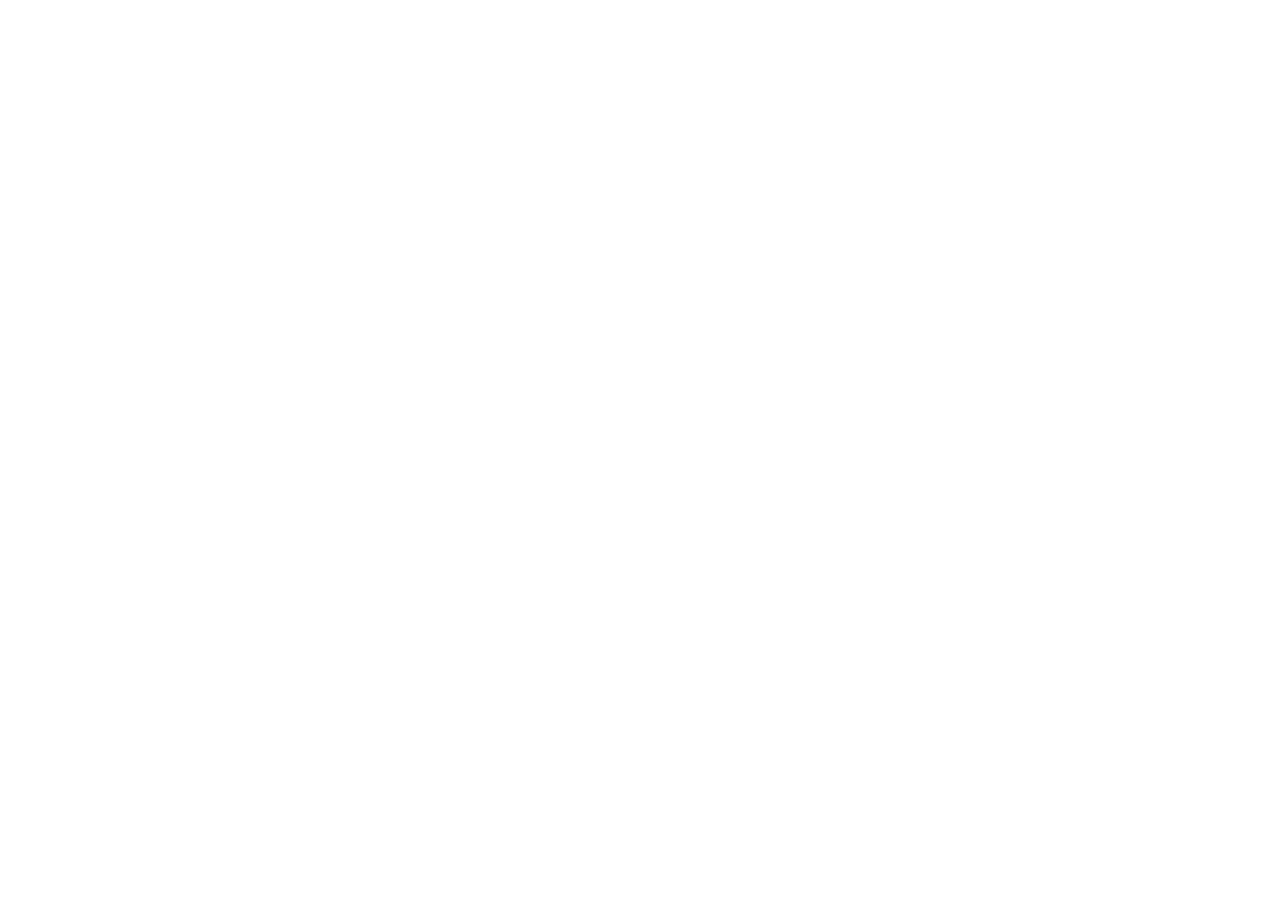
==== index.html @ 8b6d1966 "Initial commit" ====
<!DOCTYPE html>
<html lang="es">
<head>
    <meta charset="UTF-8">
    <meta name="viewport" content="width=device-width, initial-scale=1.0">
    <link rel="stylesheet" href="css/styles.css">
    <title>Document</title>
</head>
<body>
    
</body>
</html>
---- css/styles.css ----
* {
  box-sizing: border-box;
}
html {
  scroll-behavior: smooth;
}
img {
  display: block;
  max-width: 100%;
}
a {
  text-decoration: none;
  color: inherit;
}
ul {
  list-style: none;
  padding-left: 0;
  margin-top: 0;
  margin-bottom: 0;
}
body {
  margin: 0;
  font-family: sans-serif;
}
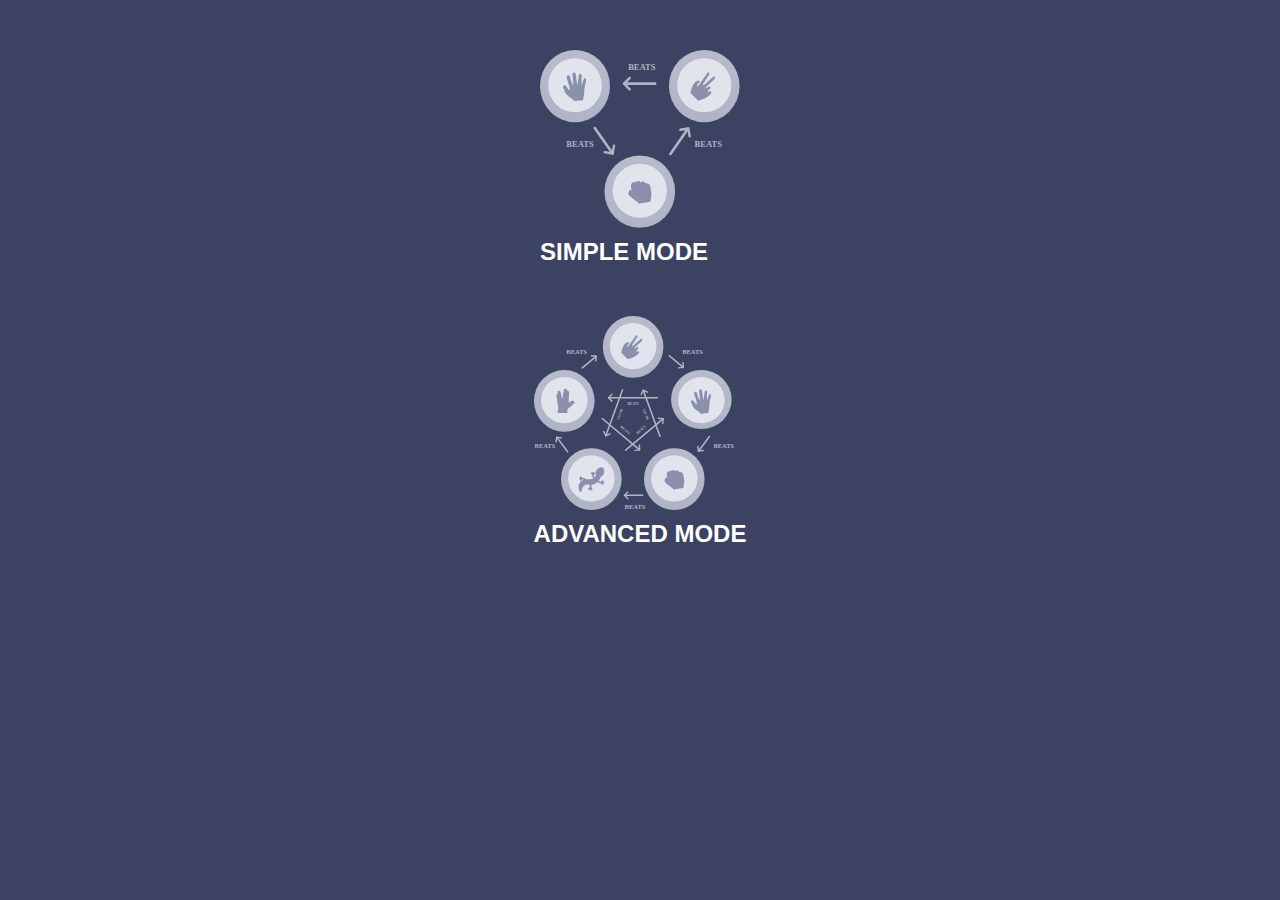
==== commit 36f6171a: "Piedra-Papel-Tijera" ====
--- a/index.html
+++ b/index.html
@@ -1,12 +1,32 @@
 <!DOCTYPE html>
 <html lang="es">
-<head>
-    <meta charset="UTF-8">
-    <meta name="viewport" content="width=device-width, initial-scale=1.0">
-    <link rel="stylesheet" href="css/styles.css">
+  <head>
+    <meta charset="UTF-8" />
+    <meta name="viewport" content="width=device-width, initial-scale=1.0" />
+    <link rel="stylesheet" href="css/styles.css" />
     <title>Document</title>
-</head>
-<body>
-    
-</body>
+  </head>
+  <body>
+    <div class="containerSimple">
+      <a href="./hmtl/play.html"
+        ><img
+          class="image-rules-simple"
+          src="./assets/images/image-rules.svg "
+          alt="simple mode"
+        />
+        <h2 class="category">SIMPLE MODE</h2></a
+      >
+    </div>
+    <div class="containerAdvanced">
+      <a href="">
+        <img
+          class="image-rules-advanced"
+          src="./assets/images/image-rules-bonus.svg"
+          alt=""
+        />
+        <h2 class="category">ADVANCED MODE</h2>
+      </a>
+    </div>
+    <script src="./js/scripts.js"></script>
+  </body>
 </html>
--- a/css/styles.css
+++ b/css/styles.css
@@ -21,4 +21,124 @@
 body {
   margin: 0;
   font-family: sans-serif;
+  background-color: #3B4262;
+  color: white;  
 }
+
+.containerSimple{
+  display: flex;
+  justify-content: center;
+ margin-bottom: 50px;
+ margin-top: 50px;
+}
+
+.image-rules-simple{
+  width: 200px;
+  margin-bottom: 10px;
+}
+.containerAdvanced{
+  display: flex;
+  justify-content: center;
+}
+.image-rules-advanced{
+  width: 200px;
+  margin-bottom: 10px;
+}
+.category{
+  margin: 0;
+}
+.counterBox{
+  display: flex;
+  justify-content: center;
+  align-items: center;
+  flex-direction: column;
+  width: 80px;
+  height: 72px;
+  background-color:#FFFFFF ;
+  border-radius: 4px;
+}
+.counter{
+  color:#3B4262 ;
+  font-weight: bold;
+  font-size: 32px;
+  margin: 0;
+}
+.score{
+  color:#3B4262 ;
+  font-weight: bold;
+  font-size: 10px;
+  margin: 0;
+  
+}
+.imageTitleSimple{
+  width: 83px;
+  height: 60px;
+}
+.header-mobile{
+  display: flex;
+justify-content: space-between;
+align-items: center;
+padding: 23px;
+margin-top: 23px;
+margin-left: 32px;
+margin-bottom: 100px;
+  width: 311px;
+  height: 96px;
+  border: solid white 0.5px;  
+}
+.playIconos{
+  display: flex;
+  justify-content: center;
+  
+}
+.sizeIcono{
+  width: 38px;
+  height: 46px;
+}
+.triangle{
+  position: relative;
+  width: 166px;
+  
+}
+.paper{
+  position: absolute;
+  display: flex;
+  justify-content: center;
+  align-items: center;
+  width: 90px;
+  height: 90px;
+  border-radius: 80px;
+  background-color: white; 
+top: 180px;
+left: 62px;
+border: solid #4664F4 10px;
+box-shadow: #2A45C2 0 5px , inset #97979750 0 4px;
+}
+.scissors{
+  position: absolute;
+  display: flex;
+  justify-content: center;
+  align-items: center;
+  width: 90px;
+  height: 90px;
+  border-radius: 80px;
+  background-color: white; 
+top: 180px;
+right: 72px;
+border: solid #EB9F0E 10px;
+box-shadow: #C76C1B 0 5px , inset #97979750 0 4px; 
+}
+.rock{
+  position: absolute;
+  display: flex;
+  justify-content: center;
+  align-items: center;
+  width: 90px;
+  height: 90px;
+  border-radius: 80px;
+  background-color: white; 
+top: 290px;
+left: 140px;
+border: solid #DB2E4D 10px;
+box-shadow: #9D1634 0 5px , inset #97979750 0 4px; 
+}